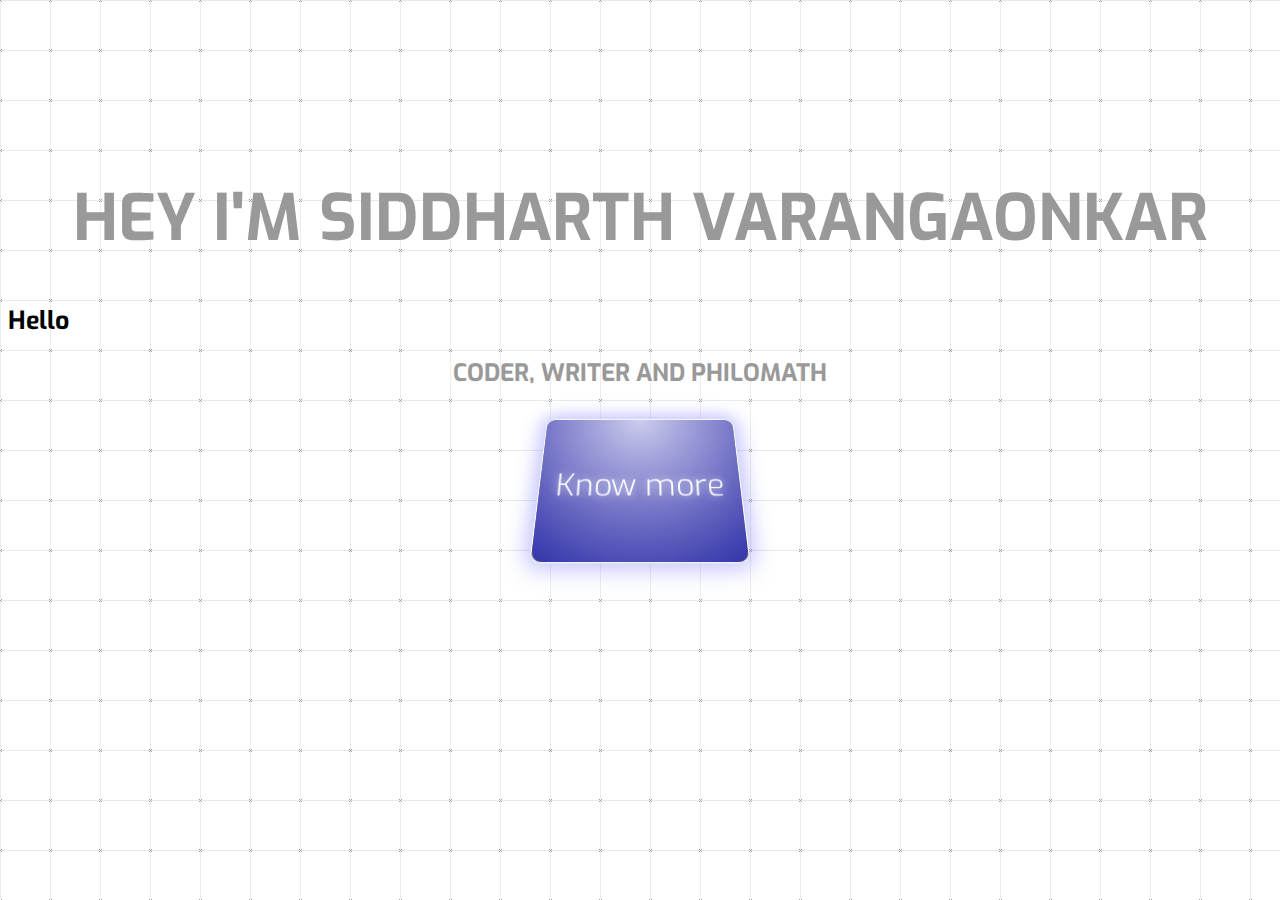
==== index.html @ 62ad8151 "first commit" ====
<!DOCTYPE html>
<html lang="en">
<head>
    <meta charset="UTF-8">
    <meta name="viewport" content="width=device-width, initial-scale=1.0">
    <meta http-equiv="X-UA-Compatible" content="ie=edge">
    <title>Document</title>
    <link rel="stylesheet" href="style.css">
    <script
  src="https://code.jquery.com/jquery-3.4.1.js"></script>
  
    
</head>
<body>
    
    <h1>HEY I'M SIDDHARTH VARANGAONKAR</h1>
    <a>Hello</a>
    <h2>CODER, WRITER AND PHILOMATH</h2>
    <div class="all" >
        <div class="lefter" onclick="location.href='about.html';">
          <a>About</a>
        </div>
        
        <div class="left" onclick="location.href='skills.html';">
           <a>Skills</a>
        </div>
        <div class="center">
          <div class="explainer"><span>Know more</span></div>
          <div class="text"></div>
          </div>
        <div class="right" onclick="location.href='contact.html';">
               <a>Contact</a>
        </div>
        <div class="righter" onclick="location.href='work.html';">
               <a>Work</a>
        </div>
        </div>
        <!-- ABOUT CONTAINER UP -50. --> 
        <div class="abouter">


        </div>
         <!-- CONTACT CONTAINER DOWN -50. --> 
         <div class="contacter">


            </div>

         <!-- SKILLS CONTAINER LEFT -50. --> 
         <div class="skiller">


            </div>

         <!-- WORK CONTAINER RIGHT -50. --> 
         <div class="worker">


            </div>
        
          
        </body>
        
        
       
   
<script src="script1.js"></script>

</html>
---- style.css ----
@import url(https://fonts.googleapis.com/css?family=Exo:100);
/* Cool infinite background scrolling animation.
 * Twitter: @kootoopas
 */
/* Exo thin font from Google. */
/* Background data (Original source: https://subtlepatterns.com/grid-me/) */
/* Animations */
@-webkit-keyframes bg-scrolling-reverse {
  100% {
    background-position: 50px 50px;
  }
}
@-moz-keyframes bg-scrolling-reverse {
  100% {
    background-position: 50px 50px;
  }
}
@-o-keyframes bg-scrolling-reverse {
  100% {
    background-position: 50px 50px;
  }
}
@keyframes bg-scrolling-reverse {
  100% {
    background-position: 50px 50px;
  }
}
@-webkit-keyframes bg-scrolling {
  0% {
    background-position: 50px 50px;
  }
}
@-moz-keyframes bg-scrolling {
  0% {
    background-position: 50px 50px;
  }
}
@-o-keyframes bg-scrolling {
  0% {
    background-position: 50px 50px;
  }
}
@keyframes bg-scrolling {
  0% {
    background-position: 50px 50px;
  }
}
/* Main styles */
body {
  
  color: #999;
  font: 400 10.66667px exo, ubuntu, "segoe ui", helvetica, arial, sans-serif;
  background-size: cover;
  /* img size is 50x50 */
  background: url("[data-uri]") repeat 0 0;

  -webkit-animation: bg-scrolling-reverse 0.92s infinite;
  /* Safari 4+ */
  -moz-animation: bg-scrolling-reverse 0.92s infinite;
  /* Fx 5+ */
  -o-animation: bg-scrolling-reverse 0.92s infinite;
  /* Opera 12+ */
  animation: bg-scrolling-reverse 0.92s infinite;
  /* IE 10+ */
  -webkit-animation-timing-function: linear;
  -moz-animation-timing-function: linear;
  -o-animation-timing-function: linear;
  animation-timing-function: linear;
}
 h1{margin-top: 11rem;
    text-align: center;
  font-size: 4rem;
  font-weight: bold;
  font-style: normal;
}

h2{
   font-size:1.5rem;
    text-align: center;
}
a{
    text-align:center;
    font-size: 25px;
    font-weight: bold;
  font-style: normal;
  color:black;


}
h3{text-align: left;
    font-size: 4rem;;
    font-weight: bold;
    font-style: normal;

}


  .all {
    display: flex;
    perspective: 10px;
    transform: perspective(300px) rotateX(20deg);
    will-change: perspective;
    perspective-origin: center center;
    transition: all 1.3s ease-out;
    justify-content: center;
    transform-style: preserve-3d;
  }
  .all:hover {
    perspective: 1000px;
    transition: all 1.3s ease-in;
    transform: perspective(10000px) rotateX(0deg);
  }
  .all:hover .text {
    opacity: 1;
  }
  .all:hover > div {
    opacity: 1;
    transition-delay: 0s;
  }
  .all:hover .explainer {
    opacity: 0;
  }
  .left, .center, .right, .lefter, .righter {
    width: 200px;
    height: 150px;
    transform-style: preserve-3d;
    border-radius: 10px;
    border: 1px solid #fff;
    box-shadow: 0 0 20px 5px rgba(100, 100, 255, .4);
    opacity: 0;
    transition: all 0.3s ease;
    transition-delay: 1s;
    position: relative;
    background-position: center center;
    background-size: contain;
    background-repeat: no-repeat;
    background-color: grey;
    cursor: pointer;
    background-blend-mode: color-burn;
  }
  .left:hover, .center:hover, .right:hover, .lefter:hover, .righter:hover {
    box-shadow: 0 0 30px 10px rgba(100, 100, 255, .6);
    background-color: #ccf;
  }
  .text {
    transform: translateY(30px);
    opacity: 0;
    transition: all 0.3s ease;
    bottom: 0;
    left: 5px;
    position: absolute;
    will-change: transform;
    color: #fff;
    text-shadow: 0 0 5px rgba(100, 100, 255, .6);
  }
  .lefter {
    transform: translateX(-60px) translateZ(-50px) rotateY(-10deg);
    background-image: url(https://cdn3.iconfinder.com/data/icons/other-icons/48/organization-512.png);
  }
  .left {
    transform: translateX(-30px) translateZ(-25px) rotateY(-5deg);
    background-image: url(https://cdn3.iconfinder.com/data/icons/other-icons/48/creative_draw-512.png);
  }
  .center {
    opacity: 1;
    background-image: url(https://cdn3.iconfinder.com/data/icons/other-icons/48/app_window-512.png);
  }
  .right {
    transform: translateX(30px) translateZ(-25px) rotateY(5deg);
    background-image: url(https://cdn3.iconfinder.com/data/icons/other-icons/48/cloud_weather-512.png);
  }
  .righter {
    transform: translateX(60px) translateZ(-50px) rotateY(10deg);
    background-image: url(https://cdn3.iconfinder.com/data/icons/other-icons/48/search-512.png);
  }
  .explainer {
    
    font-weight: 300;
    font-size: 2rem;
    color: #fff;
    transition: all 0.6s ease;
    width: 100%;
    height: 100%;
    background-color: #303050;
    background-image: radial-gradient(circle at center top, #cce, #33a);
    border-radius: 10px;
    text-shadow: 0 0 10px rgba(255, 255, 255, .8);
    display: flex;
    justify-content: center;
    align-items: center;
  }
  .ref {
    background-color: #000;
    background-image: linear-gradient(to bottom, #d80, #c00);
    border-radius: 3px;
    padding: 7px 10px;
    position: absolute;
    font-size: 16px;
    bottom: 10px;
    right: 10px;
    color: #fff;
    text-decoration: none;
    text-shadow: 0 0 3px rgba(0, 0, 0, .4);
  }
  .ref::first-letter {
    font-size: 12px;
  }
  .transition-fade{
      transition: .4s;
      opacity:1;
  }
  body.is-animating .transition-fade{
      opacity:0;
      transform:translateY(-100px);
  }

  .aboutcontent{
      margin-left: 2rem;
      
  }
strong{font-weight:bold;
    font-size:1rem;
}
  p{font-weight:bolder;
      color:black;
      font-size: 1.5rem;
  }
  img{
    float:right;width:170px;height:170px;margin-right:60px;
  }
  img:hover{
      transform:scale(2);
  }

  @import url('//maxcdn.bootstrapcdn.com/font-awesome/4.3.0/css/font-awesome.min.css');



.socialbtns, .socialbtns ul, .socialbtns li {
  margin:0;
  padding: 5px;
}

.socialbtns li {
    list-style: none outside none;
    display: inline-block;
}

.socialbtns .fa {
	width: 40px;
    height: 28px;
	color: #000;
	background-color: #FFF;
	border: 1px solid #000;
	padding-top: 12px;
	border-radius: 22px;
	-moz-border-radius: 22px;
	-webkit-border-radius: 22px;
	-o-border-radius: 22px;
}

.socialbtns .fa:hover {
	color: #FFF;
	background-color: #000;
	border: 1px solid #000;
}

#contact {
    width: 100%;
    height: 110vh;
    
    overflow: hidden;
    padding-bottom: 200px;
  }
  
  .section-header {
    text-align: center;
    margin: 0 auto;
    padding-top: 50px;
    margin-bottom: 50px;
    font: 300 60px 'Oswald', sans-serif;
    letter-spacing: 6px;
    color: black;
    margin-bottom: 25px;
  }
  
  .contact-wrapper {
    margin: 0 auto;
    padding-top: 20px;
    position: relative;
    max-width: 800px;
  }
  
  /* Begin Left Contact Page */
  .form-horizontal {
    float: left;
    max-width: 400px;
    font-family: 'Lato';
    font-weight: 400;
  }
  
  .form-control, textarea {
    width: 380px;
    background:transparent;
    color: black;
    letter-spacing: 1px;
  }
  
  .send-button {
    margin-top: 15px;
    height: 32px;
    width: 400px;
    overflow: hidden;
    transition: all .2s ease-in-out;
  }
  
  .button {
    width: 400px;
    height: 34px;
    transition: all .2s ease-in-out;
  }
  
  .send-text {
    display: block;
    margin-top: 10px;
    font: 300 14px 'Lato', sans-serif;
    letter-spacing: 2px;
  }
  
  .button:hover {
    transform: translate3d(0px, -29px, 0px);
  }
  
  /* Begin Right Contact Page */
  .direct-contact-container {
    max-width: 400px;
    float: right;
    margin-top: 5px;
  }
  
  /* Location, Phone, Email Section */
  .contact-list {
    
    list-style-type: none;
    margin-left: -30px;
    padding-right: 20px;
  }
  
  .list-item {
    line-height: 4;
    color: black;
  }
  
  .contact-text {
    font: 300 18px 'Lato', sans-serif;
    letter-spacing: 1.9px;
    color: black;
  }
  
  .place {
    margin-left: 62px;
  }
  
  .phone {
    margin-left: 56px;
  }
  
  .gmail {
    margin-left: 53px;
  }
  
  .contact-text a {
    color: black;
    text-decoration: none;
    transition-duration: 0.2s;
  }
  
  .contact-text a:hover {
    color: #fff;
    text-decoration: none;
  }
  
  
  /* Social Media Icons */
  .social-media-list {
    position: relative;
    font-size: 2.3rem;
    text-align: center;
    width: 100%;
  }
  
  .social-media-list li a {
    color: #fff;
  }
  
  .social-media-list li {
    position: relative; 
    top: 0;
    left: -20px;
    display: inline-block;
    height: 70px;
    width: 70px;
    margin: 10px auto;
    line-height: 70px;
    border-radius: 50%;
    color: #fff;
    background-color: rgb(27,27,27);
    cursor: pointer; 
    transition: all .2s ease-in-out;
  }
  
  .social-media-list li:after {
    content: '';
    position: absolute;
    top: 0;
    left: 0;
    width: 70px;
    height: 70px;
    line-height: 70px;
    border-radius: 50%;
    opacity: 0;
    box-shadow: 0 0 0 1px #fff;
    transition: all .2s ease-in-out;
  }
  
  .social-media-list li:hover {
    background-color: #fff; 
  }
  
  .social-media-list li:hover:after {
    opacity: 1;  
    transform: scale(1.12);
    transition-timing-function: cubic-bezier(0.37,0.74,0.15,1.65);
  }
  
  .social-media-list li:hover a {
    color: #111;
  }
  
  .copyright {
    font: 200 14px 'Oswald', sans-serif;
    color: #555;
    letter-spacing: 1px;
    text-align: center;
  }
  
  hr {
      width:100%;
      text-align:center;
    border-color: rgba(255,255,255,.8); ;
  }
  
  /* Begin Media Queries*/
  @media screen and (max-width: 760px) {
      #contact {
          height: 1000px;
      }
    .section-header {
      font-size: 65px;
    }
    .direct-contact-container, .form-horizontal {
      float: none;
      margin: 10px auto;
    }  
    .direct-contact-container {
      margin-top: 60px;
      max-width: 300px;
    }    
    .social-media-list li {
      height: 60px;
      width: 60px;
      line-height: 60px;
    }
    .social-media-list li:after {
      width: 60px;
      height: 60px;
      line-height: 60px;
    }
  }
  
  @media screen and (max-width: 569px) {
    #contact {
      height: 1200px;
      }
    .section-header{
      font-size: 50px;
    }
    .direct-contact-container, .form-wrapper {
      float: none;
      margin: 0 auto;
    }  
    .form-control, textarea {
      max-width: 340px;
      margin: 0 auto;
    }
    
    .name, .email, textarea {
      width: 280px;
    } 
    .direct-contact-container {
      margin-top: 60px;
      max-width: 280px;
    }  
    .social-media-list {
      left: 0;
    }
    .social-media-list li {
      height: 55px;
      width: 55px;
      line-height: 55px;
      font-size: 2rem;
    }
    .social-media-list li:after {
      width: 55px;
      height: 55px;
      line-height: 55px;
    }
    
  }
  
  @media screen and (max-width: 410px) {
    .send-button {
      width: 99%;
    }
  }




.btn {
    border-radius: 2px;
    
    color:black;
    font-size: 18px;
    font-weight: bolder;
    text-decoration: none;
    text-transform: uppercase;
    transition: 0.5s ease;
  }
  
  .card {
    background: #FFFFFF;
    max-width: 400px;
    margin: 100px auto;
    border-radius: 12px;
    box-shadow: 0 10px 20px rgba(0, 0, 0, 0.19), 0 6px 6px rgba(0, 0, 0, 0.23);
    box-sizing: border-box;
    padding: 48px;
    text-align: center;
  }
  
  .products {
    position: relative;
    overflow: hidden;
    transition: 0.5s ease;
  }
  
  .product {
    position: absolute;
    top: 0;
    left: 0;
    opacity: 0;
    visibility: hidden;
    transition: 0.5s ease;
  }
  .product.active {
    opacity: 1;
    visibility: visible;
  }
  
  .thumbnail {
    margin: 0 0 48px;
  }
  
  .title {
    
    color: #32CD32;
    font-size: 30px;
    transition: 0.5s ease;
  }
  
  .description {
    margin: 0 0 48px;
  }
  
  .footer {
    display: flex;
    flex-direction: row;
    justify-content: space-between;
    margin: 0 -12px -12px;
  }
  
  [ripple] {
    z-index: 1;
    position: relative;
    overflow: hidden;
  }
  [ripple] .ripple {
    position: absolute;
    background: #FFFFFF;
    
    width: 60px;
    height: 60px;
    border-radius: 100%;
    -webkit-transform: scale(0);
            transform: scale(0);
    -webkit-animation: ripple 2s;
            animation: ripple 2s;
  }
  
  @-webkit-keyframes ripple {
    0% {
      -webkit-transform: scale(0);
              transform: scale(0);
      opacity: 0.2;
    }
    100% {
      -webkit-transform: scale(20);
              transform: scale(20);
      opacity: 0;
    }
  }
  
  @keyframes ripple {
    0% {
      -webkit-transform: scale(0);
              transform: scale(0);
      opacity: 0.2;
    }
    100% {
      -webkit-transform: scale(20);
              transform: scale(20);
      opacity: 0;
    }
  }
  
  
 
  .overflow {
    height: 100vh;
    overflow: hidden;
  }
  .panels {
    width: 200%;
  }
  .panels__side {
    float: left;
    width: 50%;
    -webkit-perspective: 400px;
            perspective: 400px;
    display: flex;
    align-items: center;
    justify-content: center;
    transition: all 0.5s cubic-bezier(0.23, 1, 0.32, 1);
  }
  .panels__side--left,
  .panels__side--right {
    will-change: transform;
    position: relative;
    left: -25%;
    -webkit-transform: translate(0, 0);
            transform: translate(0, 0);
  }
  .panels__side--left {
    background:transparent;
  }
  .panels__side--left:hover .arrow {
    -webkit-transform: translate(-100%, -50%);
            transform: translate(-100%, -50%);
  }
  .panels__side--right {
    background: grey;
    
  }
  .panels__side--right:hover .arrow {
    -webkit-transform: translate(0, -50%);
            transform: translate(0, -50%);
  }
  .panels__side--left-active {
    -webkit-transform: translate(50%, 0);
            transform: translate(50%, 0);
  }
  .panels__side--left-active .panels__side--inner-left {
    -webkit-transform: rotateY(0);
            transform: rotateY(0);
  }
  .panels__side--left-active .arrow {
    -webkit-transform: translate(-50%, -50%) rotate(180deg) !important;
            transform: translate(-50%, -50%) rotate(180deg) !important;
  }
  .panels__side--right-active {
    -webkit-transform: translate(-50%, 0);
            transform: translate(-50%, 0);
  }
  .panels__side--right-active .panels__side--inner-right {
    -webkit-transform: rotateY(0);
            transform: rotateY(0);
  }
  .panels__side--right-active .arrow {
    -webkit-transform: translate(-50%, -50%) rotate(180deg) !important;
            transform: translate(-50%, -50%) rotate(180deg) !important;
  }
  .panels__side--left-hidden {
    -webkit-transform: translate(-50%, 0);
            transform: translate(-50%, 0);
  }
  .panels__side--right-hidden {
    -webkit-transform: translate(50%, 0);
            transform: translate(50%, 0);
  }
  .panels__side--inner {
    cursor: pointer;
  }
  .panels__side--inner-left,
  .panels__side--inner-right,
  .panels__side--inner {
    will-change: transform;
    padding: 0 5vw;
    height: 100vh;
  }
  .panels__side--inner-left {
    -webkit-transform-origin: right center;
            transform-origin: right center;
    -webkit-transform: rotateY(-90deg);
            transform: rotateY(-90deg);
    transition-delay: 0.1s;
    background: url("//unsplash.it/1330/900") center/cover;
  }
  .panels__side--inner-left:before {
    content: "";
    position: absolute;
    top: 0;
    left: 0;
    width: 90%;
    height: 100%;
    background: grey;
    z-index: -1;
    opacity: 0.5;
  }
  .panels__side--inner-right {
    -webkit-transform-origin: left center;
            transform-origin: left center;
    -webkit-transform: rotateY(90deg);
            transform: rotateY(90deg);
    transition-delay: 0.1s;
    background: url("//unsplash.it/1250/900") center/cover;
  }
  .panels__side--inner-right:before {
    content: "";
    position: absolute;
    top: 0;
    right: 0;
    width: 90%;
    height: 100%;
    background:whitesmoke;
    z-index: -1;
    opacity: 0.5;
  }
  .panels__headline {
    margin: 0;
    font-size: 40px;
    text-align: center;
    color: #1a1a1a;
  }
  .panels p {
    font-size: 30px;
    margin: 0;
  }
  @media (max-width: 640px) {
    .panels {
      width: 100%;
      height: 200vh;
    }
    .panels__side {
      float: none;
      width: 100%;
      height: 100vh;
      display: block;
      text-align: center;
    }
    .panels__side--left,
    .panels__side--right {
      top: -25%;
      left: 0;
    }
    .panels__side--left:hover .arrow {
      -webkit-transform: translate(-50%, -80%) rotate(90deg);
              transform: translate(-50%, -80%) rotate(90deg);
    }
    .panels__side--right:hover .arrow {
      -webkit-transform: translate(-50%, -20%) rotate(90deg);
              transform: translate(-50%, -20%) rotate(90deg);
    }
    .panels__side--left-active {
      -webkit-transform: translate(0, 50%);
              transform: translate(0, 50%);
    }
    .panels__side--left-active .panels__side--inner-left {
      -webkit-transform: rotateX(0);
              transform: rotateX(0);
    }
    .panels__side--left-active .arrow {
      -webkit-transform: translate(-50%, -50%) rotate(-90deg) !important;
              transform: translate(-50%, -50%) rotate(-90deg) !important;
    }
    .panels__side--right-active {
      -webkit-transform: translate(0, -50%);
              transform: translate(0, -50%);
    }
    .panels__side--right-active .panels__side--inner-right {
      -webkit-transform: rotateX(0);
              transform: rotateX(0);
    }
    .panels__side--right-active .arrow {
      -webkit-transform: translate(-50%, -50%) rotate(-90deg) !important;
              transform: translate(-50%, -50%) rotate(-90deg) !important;
    }
    .panels__side--left-hidden {
      -webkit-transform: translate(0, -50%);
              transform: translate(0, -50%);
    }
    .panels__side--right-hidden {
      -webkit-transform: translate(0, 50%);
              transform: translate(0, 50%);
    }
    .panels__side--inner-left,
    .panels__side--inner-right,
    .panels__side--inner {
      height: 50vh;
      padding: 2vh 8vw;
      display: flex;
      align-items: center;
      justify-content: center;
    }
    .panels__side--inner-left {
      -webkit-transform-origin: center bottom;
              transform-origin: center bottom;
      -webkit-transform: rotateX(90deg);
              transform: rotateX(90deg);
    }
    .panels__side--inner-right {
      -webkit-transform-origin: center top;
              transform-origin: center top;
      -webkit-transform: rotateX(-90deg);
              transform: rotateX(-90deg);
    }
    .panels__headline {
      font-size: 32px;
    }
    .panels p {
      font-size: 20px;
    }
  }
  .arrow {
    position: absolute;
    top: 75%;
    left: 50%;
    -webkit-transform: translate(-50%, -50%);
            transform: translate(-50%, -50%);
    fill: #1a1a1a;
    border: 3px solid #1a1a1a;
    border-radius: 50%;
    transition: all 0.5s cubic-bezier(0.23, 1, 0.32, 1);
  }
  @media (max-width: 640px) {
    .arrow {
      -webkit-transform: translate(-50%, -50%) rotate(90deg);
              transform: translate(-50%, -50%) rotate(90deg);
    }
    .arrow--left {
      top: 25%;
    }
  }
  .logo {
    position: fixed;
    bottom: 3vh;
    right: 3vw;
    z-index: 2;
  }
  .logo img {
    width: 45px;
    -webkit-transform: rotate(0);
            transform: rotate(0);
    transition: all 0.5s cubic-bezier(0.23, 1, 0.32, 1);
  }
  .logo img:hover {
    -webkit-transform: rotate(180deg) scale(1.1);
            transform: rotate(180deg) scale(1.1);
  }
  ul.skilllist {
    list-style: none; /* Remove default bullets */
  }
  
  ul.skilllist li::before {
    content: "\2192";  /* Add content: \2022 is the CSS Code/unicode for a bullet */
    color:black; /* Change the color */
    font-weight: bold; /* If you want it to be bold */
    display: inline-block; /* Needed to add space between the bullet and the text */ 
     /* Also needed for space (tweak if needed) */
    margin-left: -1em; /* Also needed for space (tweak if needed) */
  }
  ul.skilllist li{
      color:black;
      font-size:50px;
      font-weight:bold;
  }
  @media only screen and (max-width: 768px) 
  {
      h1{
          font-size:2.5rem;
      }
     
        .left, .center, .right, .lefter, .righter {
          width: 250px;
          height: 100px;
        
        }
        .all {
          display: flex;
          perspective: 10px;
          
        }
        .all:hover {
          perspective: 100px;
         
        }
        img {
            display: block;
            margin-left: auto;
            margin-right: auto;
            width: 100%;
          }
        .explainer {
          
          font-weight: 300;
          font-size: 0.75rem;
        
        }
        .social-media-list{
            position: absolute;
            width:90%;
        }
       
      
        .send-button {
          width:390px;
        }
        div.direct-contact-container{
            margin:0;
            padding:0;
        }
        ul.skilllist li{
          color:black;
          font-size:15px;
          font-weight:bold;
      }
      .logo {
        position: fixed;
        bottom: 1px;
        right: 0.5px;
       
      }
      .logo img {
        width: 25px;
        
      }
      a.logo{
          font-size: 10px;
      }
  }
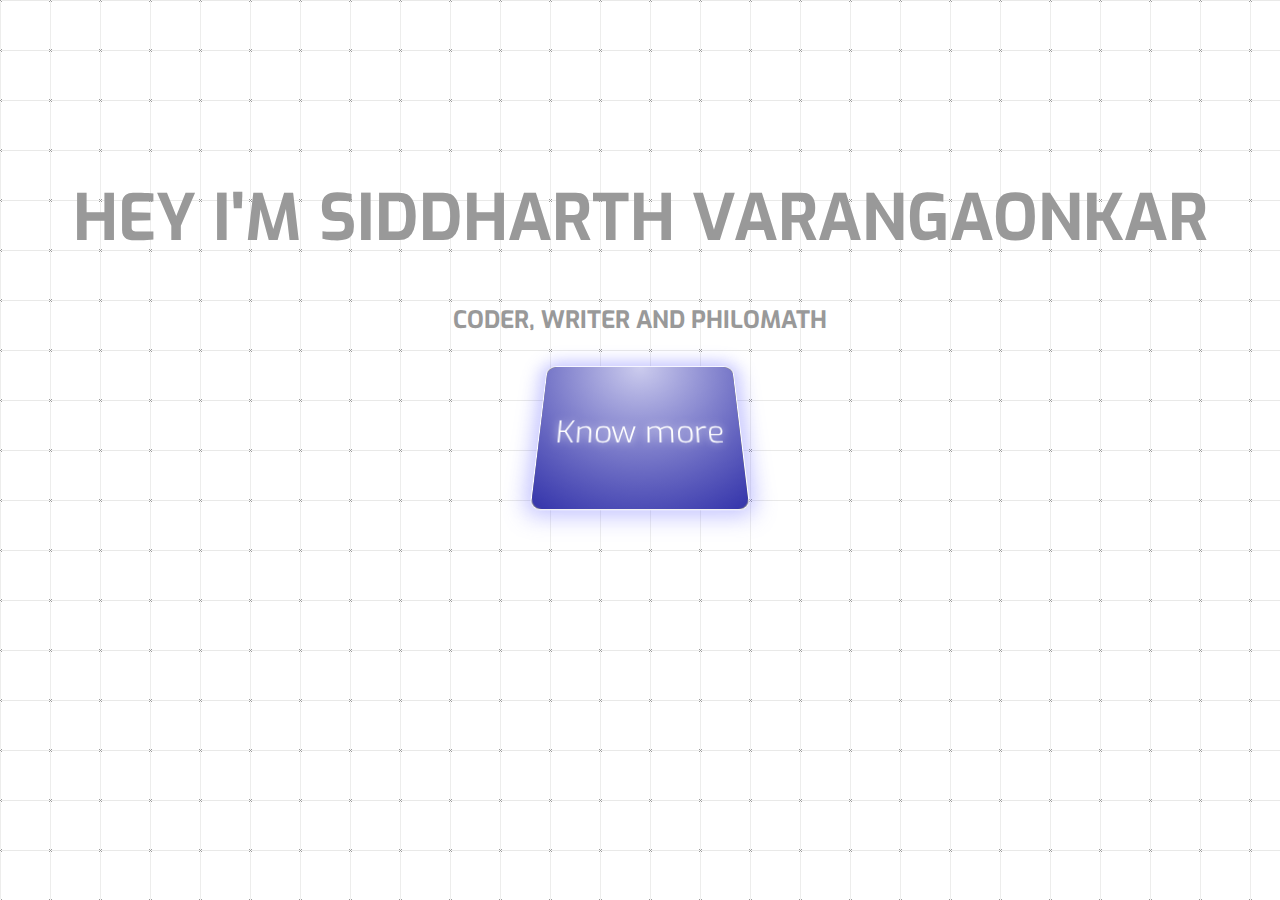
==== commit 4c481676: "Information Added" ====
--- a/index.html
+++ b/index.html
@@ -4,7 +4,7 @@
     <meta charset="UTF-8">
     <meta name="viewport" content="width=device-width, initial-scale=1.0">
     <meta http-equiv="X-UA-Compatible" content="ie=edge">
-    <title>Document</title>
+    <title>Siddharth Varangaonkar | Software Developer</title>
     <link rel="stylesheet" href="style.css">
     <script
   src="https://code.jquery.com/jquery-3.4.1.js"></script>
@@ -14,7 +14,7 @@
 <body>
     
     <h1>HEY I'M SIDDHARTH VARANGAONKAR</h1>
-    <a>Hello</a>
+  
     <h2>CODER, WRITER AND PHILOMATH</h2>
     <div class="all" >
         <div class="lefter" onclick="location.href='about.html';">
